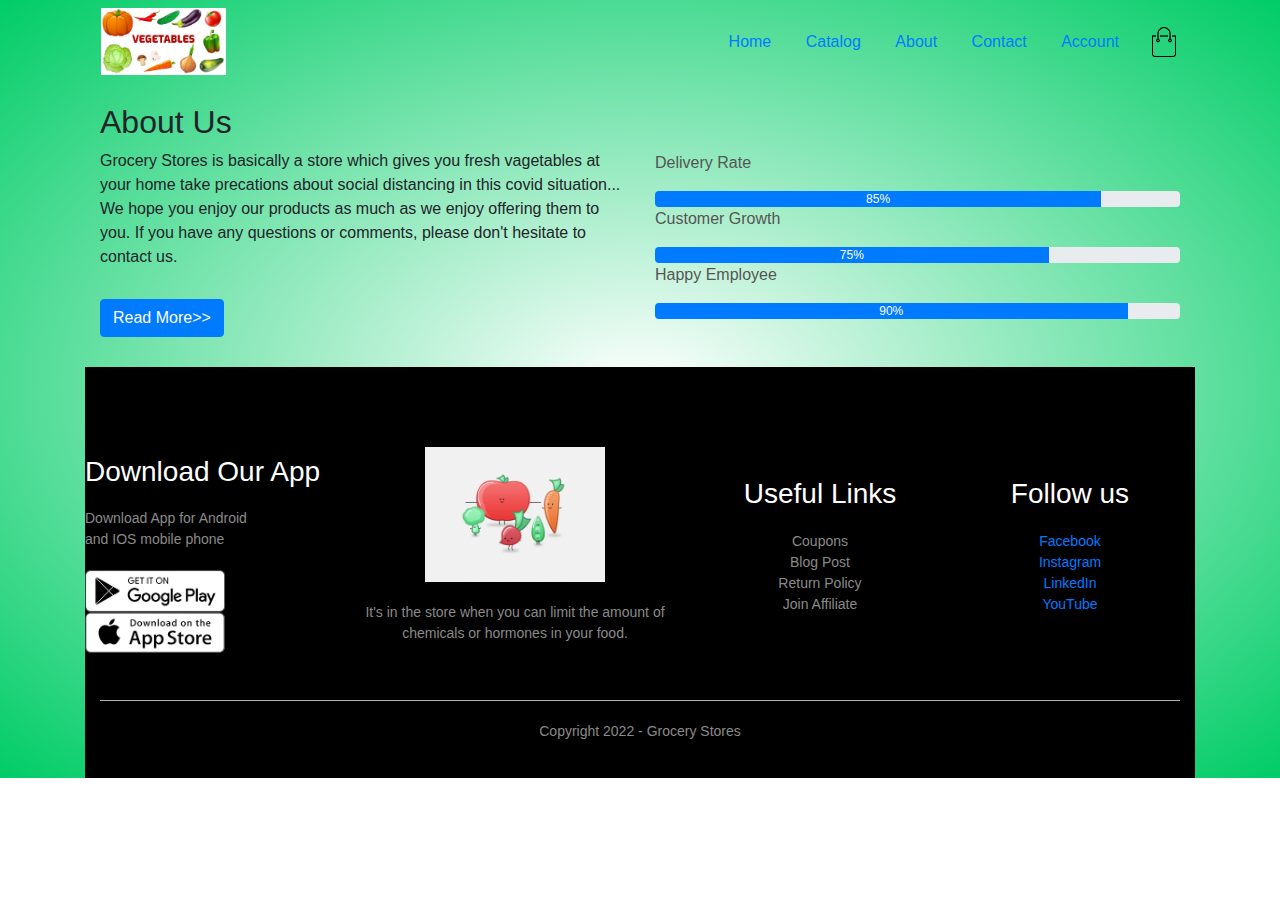
==== aboutus.html @ 0890d3b9 "firts commit" ====
<!DOCTYPE html>
<html lang="en">
  <head>
    <meta charset="UTF-8" />
    <meta name="viewport" content="width=device-width, initial-scale=1.0" />
    <title>About Us</title>
    <link rel="stylesheet" href="style.css" />
    <link
      href="https://fonts.googleapis.com/css2?family=Poppins:ital,wght@0,300;0,400;0,500;0,600;0,700;1,200&display=swap"
      rel="stylesheet"
    />
    <link
      rel="stylesheet"
      href="https://stackpath.bootstrapcdn.com/font-awesome/4.7.0/css/font-awesome.min.css"
    />
	<link rel="stylesheet" href="style.css" media="screen" type="text/css" />
<link rel="stylesheet" href="https://stackpath.bootstrapcdn.com/bootstrap/4.4.1/css/bootstrap.min.css">
<link rel="stylesheet" href="https://stackpath.bootstrapcdn.com/font-awesome/4.7.0/css/font-awesome.min.css">
<script type="text/javascript" src="http://ajax.googleapis.com/ajax/libs/jquery/2.0.3/jquery.min.js"></script>
<script type="text/javascript" src="jquery.store.js"></script>
<script src="https://stackpath.bootstrapcdn.com/bootstrap/4.4.1/js/bootstrap.min.js"></script>
  </head>
  <body>
    <div class="header">
      <div class="container">
        <div class="navbar">
          <div class="logo">
            <a href="index.html">
              <img src="images/logo.png" alt="" width="125px"
            /></a>
          </div>
          <nav>
            <ul id="MenuItems">
              <li><a href="index.html">Home</a></li>
              <li><a href="products.html">Catalog</a></li>
              <li><a href="aboutus.html">About</a></li>
              <li><a href="contact.html">Contact</a></li>
              <li><a href="account.html">Account</a></li>
              <!-- TODo: 22:20 -->
            </ul>
          </nav>
          <a href="cart.html"
            ><img src="images/cart.png" alt="" width="30px" height="30px"
          /></a>
          <img
            src="images/menu.png"
            alt=""
            class="menu-icon"
            onclick="menutoggle()"
          />
        </div>
        
    <!----- Featurd Categories--------->
    <section id="about">
  <div class="container">
    <div class="row">
      <div class="col-md-6">
      <h2>About Us</h2>
        <div class="about-content">
       Grocery Stores is basically a store which gives you fresh vagetables at your home take precations about 
	   social distancing in this covid situation...

		We hope you enjoy our products as much as we enjoy offering them to you. If you have any questions or comments, please don't hesitate to contact us.


        </div>
      <button type="button" class="btn btn-primary">Read More>>
      
      </button>
      
      </div>
      <div class="col-md-6 skills-bar">
      <p>Delivery Rate</p>
      <div class="progress">
      <div class="progress-bar" style="width:85%;">85%</div>
      </div>
      
      <p>Customer Growth</p>
      <div class="progress">
      <div class="progress-bar" style="width:75%;">75%</div>
      </div>
      
      <p>Happy Employee</p>
      <div class="progress">
      <div class="progress-bar" style="width:90%;">90%</div>
      </div>
      
      </div>
    </div>
    
  </div>  
    </section>

    <!-- Brands -->

    
    <!-- Footer -->
    <div class="footer">
      <div class="container">
        <div class="row">
          <div class="footer-col-1">
            <h3>Download Our App</h3>
            <p>
              Download App for Android <br />
              and IOS mobile phone
            </p>
            <div class="app-logo">
              <img src="images/play-store.png" alt="" />
              <img src="images/app-store.png" alt="" />
            </div>
          </div>
          <div class="footer-col-2">
            <img src="images/HD.gif" alt="" />
            <p>
              It's in the store when you can limit the amount of chemicals or hormones in your food.
            </p>
          </div>
          <div class="footer-col-3">
            <h3>Useful Links</h3>
            <ul>
              <li>Coupons</li>
              <li>Blog Post</li>
              <li>Return Policy</li>
              <li>Join Affiliate</li>
            </ul>
          </div>

          <div class="footer-col-4">
            <h3>Follow us</h3>
            <ul>
              <li><a href="https://www.facebook.com/harshitdhawan.hh/">Facebook</a></li>
             
              <li><a href="https://www.instagram.com/ig_harshit_dhawan/">Instagram</a></li>
              <li><a href="https://www.linkedin.com/in/harshit-dhawan-1990/">LinkedIn</a></li>
              <li><a href="https://www.youtube.com/">YouTube</a></li>
            </ul>
          </div>
        </div>
        <hr />
        <p class="copyright">Copyright 2022 - Grocery Stores</p>
      </div>
    </div>
    <!-- JS for Toggle menu -->
    <script>
      var MenuItems = document.getElementById("MenuItems");

      MenuItems.style.maxHeight = "0px";

      function menutoggle() {
        if (MenuItems.style.maxHeight == "0px") {
          MenuItems.style.maxHeight = "200px";
        } else {
          MenuItems.style.maxHeight = "0px";
        }
      }
    </script>
  </body>
</html>
---- style.css ----
* {
  margin: 0;
  padding: 0;
  box-sizing: border-box;
}

body {
  font-family: "Poppins", sans-serif;
}

.navbar {
  display: flex;
  align-items: center;
  padding: 20px;
}

nav {
  flex: 1;
  text-align: right;
}

nav ul {
  display: inline-block;
  list-style-type: none;
}

nav ul li {
  display: inline-block;
  margin-right: 30px;
}

a {
  text-decoration: none;
  color: #555;
}

p {
  color: #555;
}
.container {
  max-width: 1300px;
  margin: auto;
  padding-left: 25px;
  padding-right: 25px;
}
.row {
  margin-top: 50px;
  display: flex;
  align-items: center;
  flex-wrap: wrap;
  justify-content: space-around;
}

.col-2 {
  flex-basis: 50%;
  min-width: 300px;
}
.col-2 img {
  max-width: 100%;
  padding: 50px 0;
  /* top and bottom 50 left and right 0 */
}
.col-2 h1 {
  font-size: 50px;
  line-height: 60px;
  margin: 25px 0;
}
.btn {
  display: inline-block;
  background: #ff523b;
  color: #fff;
  padding: 8px 30px;
  margin: 30px 0;
  border-radius: 5px;
  transition: background 0.5s;
}

.btn:hover {
  background-color: #563434; /* Green */
  color: #fff;
}

.header {
  background: radial-gradient(#ffffff, #00cc66);
}

.header .row {
  margin-top: 20px;
}

.categories {
  margin: 70px 0;
}

.col-3 {
  flex-basis: 30%;
  min-width: 250px;
  margin-bottom: 30px;
}

.col-3 img {
  width: 100%;
}

.small-container {
  max-width: 1080px;
  margin: auto;
  padding-left: 25px;
  padding-right: 25px;
}


.col-4 {
  flex-basis: 25%;
  padding: 10px;
  min-width: 200px;
  margin-bottom: 50px;
  transition: transform 0.5s;
}

.col-4 img {
  width: 100%;
}

.title {
  text-align: center;
  margin: 0 auto 80px;
  position: relative;
  line-height: 60px;
  color: #555;
}

.title::after {
  content: "";
  background: #ff523b;
  width: 80px;
  height: 5px;
  border-radius: 5px;
  position: absolute;
  bottom: 0;
  left: 50%;
  transform: translateX(-50%);
}

h4 {
  color: #555;
  font-weight: normal;
}

.col-4 p {
  font-size: 14px;
}

.rating .fa {
  color: #ff523b;
}

.col-4:hover {
  transform: translateY(-5px);
}
/*     offer     */
.offer {
  background: radial-gradient(#ffffff, #00cc66);
  margin-top: 80px;
  padding: 30px 0;
}

.col-2 .offer-img {
  padding: 50px;
}

small {
  color: #555;
}

/* -----Testimonial----- */

.testimonial {
  padding-top: 100px;
}
.testimonial .col-3 {
  text-align: center;
  padding: 40px 20px;
  box-shadow: 0 0 20px 0px rgba(0, 0, 0, 0.1);
  cursor: pointer;
  transition: transform 0.5s;
}
.testimonial .col-3 img {
  width: 50px;
  margin-top: 20px;
  border-radius: 50%;
}

.testimonial .col-3:hover {
  transform: translateY(-10px);
}

.fa.fa-quote-left {
  font-size: 34px;
  color: #ff523b;
}

.col-3 p {
  font-size: 12px;
  margin: 12px 0;
  color: #777;
}

.testimonial .col-3 h3 {
  font-weight: 600;
  color: #555;
  font-size: 16px;
}

/* brands */

.brands {
  margin: 100px auto;
}
.col-5 {
  width: 160px;
}
.col-5 img {
  width: 100%;
  cursor: pointer;
  filter: grayscale(100%);
}

.col-5 img:hover {
  filter: grayscale(0);
}

/* footer */
.footer {
  background: #000;
  color: #8a8a8a;
  font-size: 14px;
  padding: 60px 0 20px;
}
.footer p {
  color: #8a8a8a;
}
.footer h3 {
  color: #fff;
  margin-bottom: 20px;
}
.footer-col-1,
.footer-col-2,
.footer-col-3,
.footer-col-4 {
  min-width: 250px;
  margin-bottom: 20px;
}

.footer-col-1 {
  flex-basis: 30px;
}

.footer-col-2 {
  flex: 1;
  text-align: center;
}
.footer-col-2 img {
  width: 180px;
  margin-bottom: 20px;
}
.footer-col-3,
.footer-col-4 {
  flex-basis: 12%;
  text-align: center;
}
ul {
  list-style-type: none;
}
.app-logo {
  margin-top: 20px;
}
.app-logo img {
  width: 140px;
}

.footer hr {
  border: none;
  background: #b5b5b5;
  height: 1px;
  margin: 20px 0;
}
.copyright {
  text-align: center;
}
.menu-icon {
  width: 28px;
  margin-left: 20px;
  display: none;
}
/* Media Quer for menu */

@media only screen and (max-width: 800px) {
  nav ul {
    position: absolute;
    top: 70px;
    left: 0;
    background: #333;
    width: 100%;
    overflow: hidden;
    transition: max-height 0.5s;
  }
  nav ul li {
    display: block;
    margin-right: 50px;
    margin-top: 10px;
    margin-bottom: 10px;
  }
  nav ul li a {
    color: #fff;
  }
  .menu-icon {
    display: block;
    cursor: pointer;
  }
}

/* All Products */
.row-2 {
  justify-content: space-between;
  margin: 100px auto 50px;
}

select {
  border: 1px solid #ff523b;
  padding: 5px;
}
select:focus {
  outline: none;
}

.page-btn {
  margin: 0 auto 80px;
}
.page-btn span {
  display: inline-block;
  border: 1px solid #ff523b;
  margin-left: 10px;
  width: 40px;
  height: 40px;
  text-align: center;
  line-height: 40px;
  line-height: 40px;
  cursor: pointer;
}
.page-btn span:hover {
  background: #ff523b;
  color: #fff;
}

/* Media Quer for less than 600 screen size */
@media only screen and (max-width: 600px) {
  .row {
    text-align: center;
  }
  .col-2,
  .col-3,
  .col-4 {
    flex-basis: 100%;
  }
  .single-product .row {
    text-align: left;
  }
  .single-product .col-2 {
    padding: 20px 0;
  }
  .single-product h2 {
    font-size: 26px;
    line-height: 32px;
  }
  .cart-info p {
    display: none;
  }
}

/* Single Product Detail */
.single-product {
  margin-top: 80px;
}
.single-product .col-2 img {
  padding: 0;
}

.single-product .col-2 {
  padding: 20px;
}

.single-product h4 {
  margin: 20px 0;
  font-size: 22px;
  font-weight: bold;
}
.single-product select {
  display: block;
  padding: 10px;
  margin-top: 20px;
}

.single-product input {
  width: 50px;
  height: 40px;
  padding-left: 10px;
  font-size: 20px;
  margin-right: 10px;
  border: 1px solid #ff523b;
}
input:focus {
  outline: none;
}

.single-product .fa {
  color: #ff523b;
  margin-left: 10px;
}
.small-img-row {
  display: flex;
  justify-content: space-between;
}
.small-img-col {
  flex-basis: 24%;
  cursor: pointer;
}
/* Cart Items Details */
.cart-page {
  margin: 30px auto;
}
table {
  width: 100%;
  border-collapse: collapse;
}

.cart-info {
  display: flex;
  flex-wrap: wrap;
}
th {
  text-align: left;
  padding: 5px;
  color: #fff;
  background: #ff523b;
  font-weight: normal;
}
td {
  padding: 10px 5px;
}
td input {
  width: 40px;
  height: 30px;
  padding: 5px;
}
td a {
  color: #ff523b;
  font-size: 12px;
}

td img {
  width: 80px;
  height: 80px;
  margin-right: 10px;
}
.total-price {
  display: flex;
  justify-content: flex-end;
}

.total-price table {
  border-top: 3px solid #ff523b;
  width: 100%;
  max-width: 400px;
}
td:last-child {
  text-align: right;
}
th:last-child {
  text-align: right;
}

/* Account Page */

.account-page {
  padding: 50px 0;
  background: radial-gradient(#ffffff, #00cc66);
}
.form-container {
  background: #fff;
  width: 300px;
  height: 400px;
  position: relative;
  text-align: center;
  padding: 20px 0;
  box-shadow: 0 0 20px 0 rgba(0, 0, 0, 0.1);
  overflow: hidden;
}

.form-container span {
  font-weight: bold;
  padding: 0 10px;
  color: #555;
  cursor: pointer;
  width: 100px;
  display: inline-block;
}

.form-btn {
  display: inline-block;
}
.form-container form {
  max-width: 300px;
  padding: 0 20px;
  position: absolute;
  top: 130px;
  transition: transform 1s;
}
form input {
  width: 100%;
  height: 30px;
  margin: 10px 0;
  padding: 0 10px;
  border: 1px solid #ccc;
}

form .btn {
  width: 100%;
  border: none;
  cursor: pointer;
  margin: 10px;
}
form .btn:focus {
  outline: none;
}

#LoginForm {
  left: -300px;
}
#RegForm {
  left: 0;
}

form a {
  font-size: 12px;
}
#indicator {
  width: 100px;
  border: none;
  background: #ff523b;
  height: 3px;
  margin-top: 8px;
  transform: translateX(100px);
  transition: transform 1s;
}
---- style.css ----
* {
  margin: 0;
  padding: 0;
  box-sizing: border-box;
}

body {
  font-family: "Poppins", sans-serif;
}

.navbar {
  display: flex;
  align-items: center;
  padding: 20px;
}

nav {
  flex: 1;
  text-align: right;
}

nav ul {
  display: inline-block;
  list-style-type: none;
}

nav ul li {
  display: inline-block;
  margin-right: 30px;
}

a {
  text-decoration: none;
  color: #555;
}

p {
  color: #555;
}
.container {
  max-width: 1300px;
  margin: auto;
  padding-left: 25px;
  padding-right: 25px;
}
.row {
  margin-top: 50px;
  display: flex;
  align-items: center;
  flex-wrap: wrap;
  justify-content: space-around;
}

.col-2 {
  flex-basis: 50%;
  min-width: 300px;
}
.col-2 img {
  max-width: 100%;
  padding: 50px 0;
  /* top and bottom 50 left and right 0 */
}
.col-2 h1 {
  font-size: 50px;
  line-height: 60px;
  margin: 25px 0;
}
.btn {
  display: inline-block;
  background: #ff523b;
  color: #fff;
  padding: 8px 30px;
  margin: 30px 0;
  border-radius: 5px;
  transition: background 0.5s;
}

.btn:hover {
  background-color: #563434; /* Green */
  color: #fff;
}

.header {
  background: radial-gradient(#ffffff, #00cc66);
}

.header .row {
  margin-top: 20px;
}

.categories {
  margin: 70px 0;
}

.col-3 {
  flex-basis: 30%;
  min-width: 250px;
  margin-bottom: 30px;
}

.col-3 img {
  width: 100%;
}

.small-container {
  max-width: 1080px;
  margin: auto;
  padding-left: 25px;
  padding-right: 25px;
}


.col-4 {
  flex-basis: 25%;
  padding: 10px;
  min-width: 200px;
  margin-bottom: 50px;
  transition: transform 0.5s;
}

.col-4 img {
  width: 100%;
}

.title {
  text-align: center;
  margin: 0 auto 80px;
  position: relative;
  line-height: 60px;
  color: #555;
}

.title::after {
  content: "";
  background: #ff523b;
  width: 80px;
  height: 5px;
  border-radius: 5px;
  position: absolute;
  bottom: 0;
  left: 50%;
  transform: translateX(-50%);
}

h4 {
  color: #555;
  font-weight: normal;
}

.col-4 p {
  font-size: 14px;
}

.rating .fa {
  color: #ff523b;
}

.col-4:hover {
  transform: translateY(-5px);
}
/*     offer     */
.offer {
  background: radial-gradient(#ffffff, #00cc66);
  margin-top: 80px;
  padding: 30px 0;
}

.col-2 .offer-img {
  padding: 50px;
}

small {
  color: #555;
}

/* -----Testimonial----- */

.testimonial {
  padding-top: 100px;
}
.testimonial .col-3 {
  text-align: center;
  padding: 40px 20px;
  box-shadow: 0 0 20px 0px rgba(0, 0, 0, 0.1);
  cursor: pointer;
  transition: transform 0.5s;
}
.testimonial .col-3 img {
  width: 50px;
  margin-top: 20px;
  border-radius: 50%;
}

.testimonial .col-3:hover {
  transform: translateY(-10px);
}

.fa.fa-quote-left {
  font-size: 34px;
  color: #ff523b;
}

.col-3 p {
  font-size: 12px;
  margin: 12px 0;
  color: #777;
}

.testimonial .col-3 h3 {
  font-weight: 600;
  color: #555;
  font-size: 16px;
}

/* brands */

.brands {
  margin: 100px auto;
}
.col-5 {
  width: 160px;
}
.col-5 img {
  width: 100%;
  cursor: pointer;
  filter: grayscale(100%);
}

.col-5 img:hover {
  filter: grayscale(0);
}

/* footer */
.footer {
  background: #000;
  color: #8a8a8a;
  font-size: 14px;
  padding: 60px 0 20px;
}
.footer p {
  color: #8a8a8a;
}
.footer h3 {
  color: #fff;
  margin-bottom: 20px;
}
.footer-col-1,
.footer-col-2,
.footer-col-3,
.footer-col-4 {
  min-width: 250px;
  margin-bottom: 20px;
}

.footer-col-1 {
  flex-basis: 30px;
}

.footer-col-2 {
  flex: 1;
  text-align: center;
}
.footer-col-2 img {
  width: 180px;
  margin-bottom: 20px;
}
.footer-col-3,
.footer-col-4 {
  flex-basis: 12%;
  text-align: center;
}
ul {
  list-style-type: none;
}
.app-logo {
  margin-top: 20px;
}
.app-logo img {
  width: 140px;
}

.footer hr {
  border: none;
  background: #b5b5b5;
  height: 1px;
  margin: 20px 0;
}
.copyright {
  text-align: center;
}
.menu-icon {
  width: 28px;
  margin-left: 20px;
  display: none;
}
/* Media Quer for menu */

@media only screen and (max-width: 800px) {
  nav ul {
    position: absolute;
    top: 70px;
    left: 0;
    background: #333;
    width: 100%;
    overflow: hidden;
    transition: max-height 0.5s;
  }
  nav ul li {
    display: block;
    margin-right: 50px;
    margin-top: 10px;
    margin-bottom: 10px;
  }
  nav ul li a {
    color: #fff;
  }
  .menu-icon {
    display: block;
    cursor: pointer;
  }
}

/* All Products */
.row-2 {
  justify-content: space-between;
  margin: 100px auto 50px;
}

select {
  border: 1px solid #ff523b;
  padding: 5px;
}
select:focus {
  outline: none;
}

.page-btn {
  margin: 0 auto 80px;
}
.page-btn span {
  display: inline-block;
  border: 1px solid #ff523b;
  margin-left: 10px;
  width: 40px;
  height: 40px;
  text-align: center;
  line-height: 40px;
  line-height: 40px;
  cursor: pointer;
}
.page-btn span:hover {
  background: #ff523b;
  color: #fff;
}

/* Media Quer for less than 600 screen size */
@media only screen and (max-width: 600px) {
  .row {
    text-align: center;
  }
  .col-2,
  .col-3,
  .col-4 {
    flex-basis: 100%;
  }
  .single-product .row {
    text-align: left;
  }
  .single-product .col-2 {
    padding: 20px 0;
  }
  .single-product h2 {
    font-size: 26px;
    line-height: 32px;
  }
  .cart-info p {
    display: none;
  }
}

/* Single Product Detail */
.single-product {
  margin-top: 80px;
}
.single-product .col-2 img {
  padding: 0;
}

.single-product .col-2 {
  padding: 20px;
}

.single-product h4 {
  margin: 20px 0;
  font-size: 22px;
  font-weight: bold;
}
.single-product select {
  display: block;
  padding: 10px;
  margin-top: 20px;
}

.single-product input {
  width: 50px;
  height: 40px;
  padding-left: 10px;
  font-size: 20px;
  margin-right: 10px;
  border: 1px solid #ff523b;
}
input:focus {
  outline: none;
}

.single-product .fa {
  color: #ff523b;
  margin-left: 10px;
}
.small-img-row {
  display: flex;
  justify-content: space-between;
}
.small-img-col {
  flex-basis: 24%;
  cursor: pointer;
}
/* Cart Items Details */
.cart-page {
  margin: 30px auto;
}
table {
  width: 100%;
  border-collapse: collapse;
}

.cart-info {
  display: flex;
  flex-wrap: wrap;
}
th {
  text-align: left;
  padding: 5px;
  color: #fff;
  background: #ff523b;
  font-weight: normal;
}
td {
  padding: 10px 5px;
}
td input {
  width: 40px;
  height: 30px;
  padding: 5px;
}
td a {
  color: #ff523b;
  font-size: 12px;
}

td img {
  width: 80px;
  height: 80px;
  margin-right: 10px;
}
.total-price {
  display: flex;
  justify-content: flex-end;
}

.total-price table {
  border-top: 3px solid #ff523b;
  width: 100%;
  max-width: 400px;
}
td:last-child {
  text-align: right;
}
th:last-child {
  text-align: right;
}

/* Account Page */

.account-page {
  padding: 50px 0;
  background: radial-gradient(#ffffff, #00cc66);
}
.form-container {
  background: #fff;
  width: 300px;
  height: 400px;
  position: relative;
  text-align: center;
  padding: 20px 0;
  box-shadow: 0 0 20px 0 rgba(0, 0, 0, 0.1);
  overflow: hidden;
}

.form-container span {
  font-weight: bold;
  padding: 0 10px;
  color: #555;
  cursor: pointer;
  width: 100px;
  display: inline-block;
}

.form-btn {
  display: inline-block;
}
.form-container form {
  max-width: 300px;
  padding: 0 20px;
  position: absolute;
  top: 130px;
  transition: transform 1s;
}
form input {
  width: 100%;
  height: 30px;
  margin: 10px 0;
  padding: 0 10px;
  border: 1px solid #ccc;
}

form .btn {
  width: 100%;
  border: none;
  cursor: pointer;
  margin: 10px;
}
form .btn:focus {
  outline: none;
}

#LoginForm {
  left: -300px;
}
#RegForm {
  left: 0;
}

form a {
  font-size: 12px;
}
#indicator {
  width: 100px;
  border: none;
  background: #ff523b;
  height: 3px;
  margin-top: 8px;
  transform: translateX(100px);
  transition: transform 1s;
}
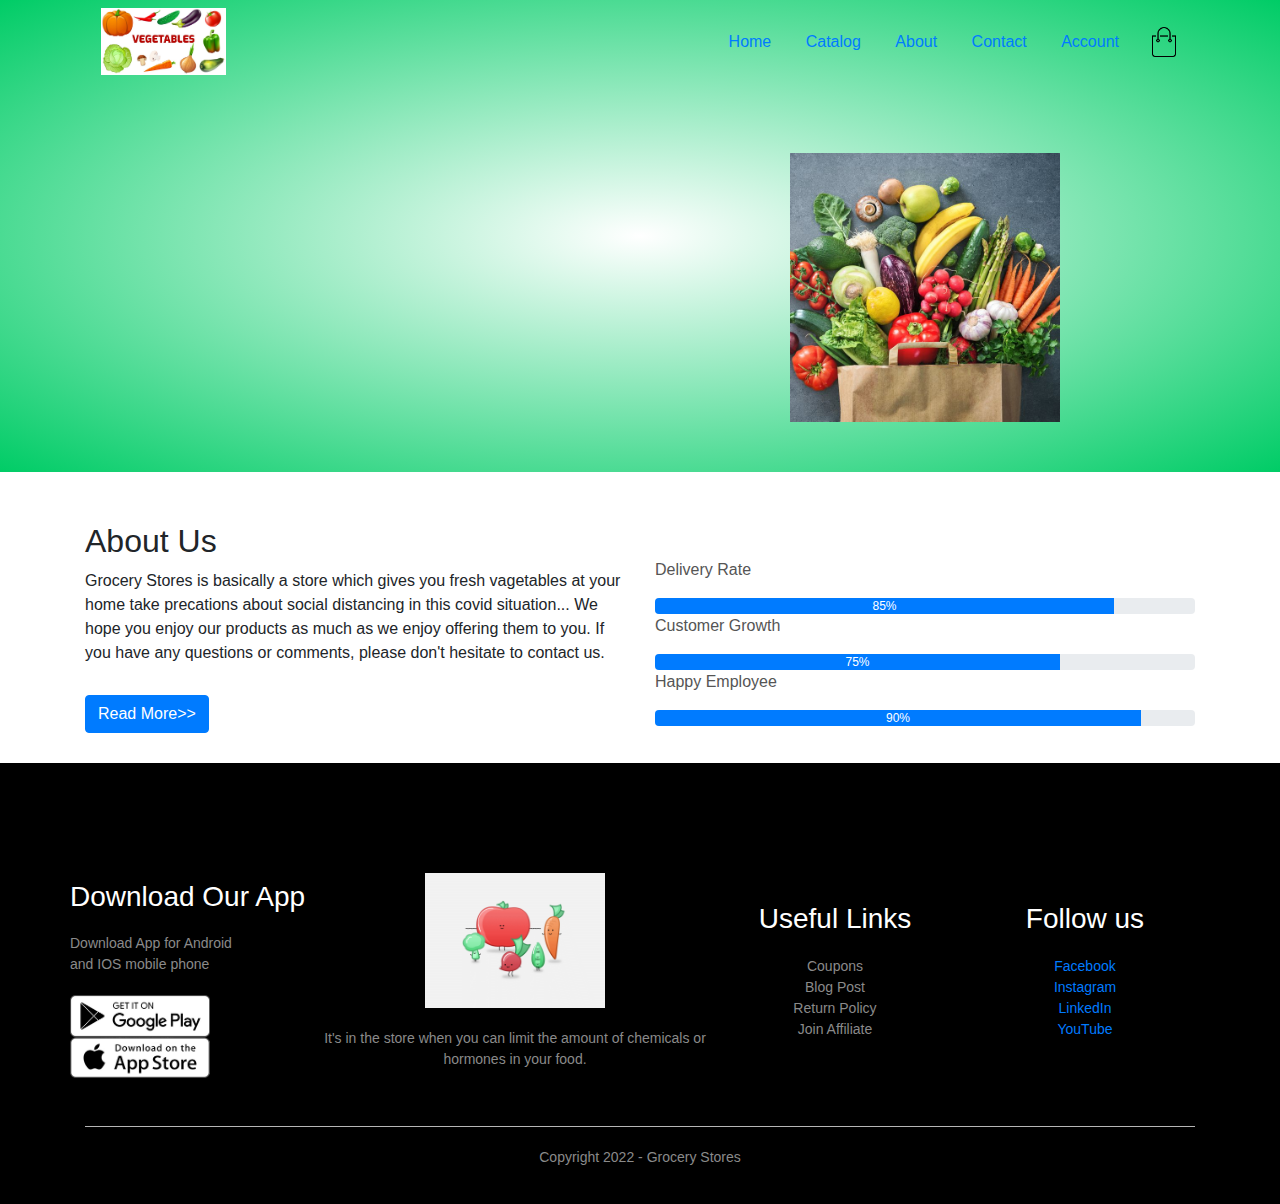
==== commit 7bd289f2: "Update aboutus.html" ====
--- a/aboutus.html
+++ b/aboutus.html
@@ -49,7 +49,18 @@
             onclick="menutoggle()"
           />
         </div>
-        
+        <div class="row">
+          <div class="col-2">
+           
+            
+            
+          </div>
+          <div class="col-2">
+            <img src="images/image1.png" alt="" />
+          </div>
+        </div>
+      </div>
+    </div>
     <!----- Featurd Categories--------->
     <section id="about">
   <div class="container">
@@ -155,4 +166,4 @@
       }
     </script>
   </body>
-</html>+</html>
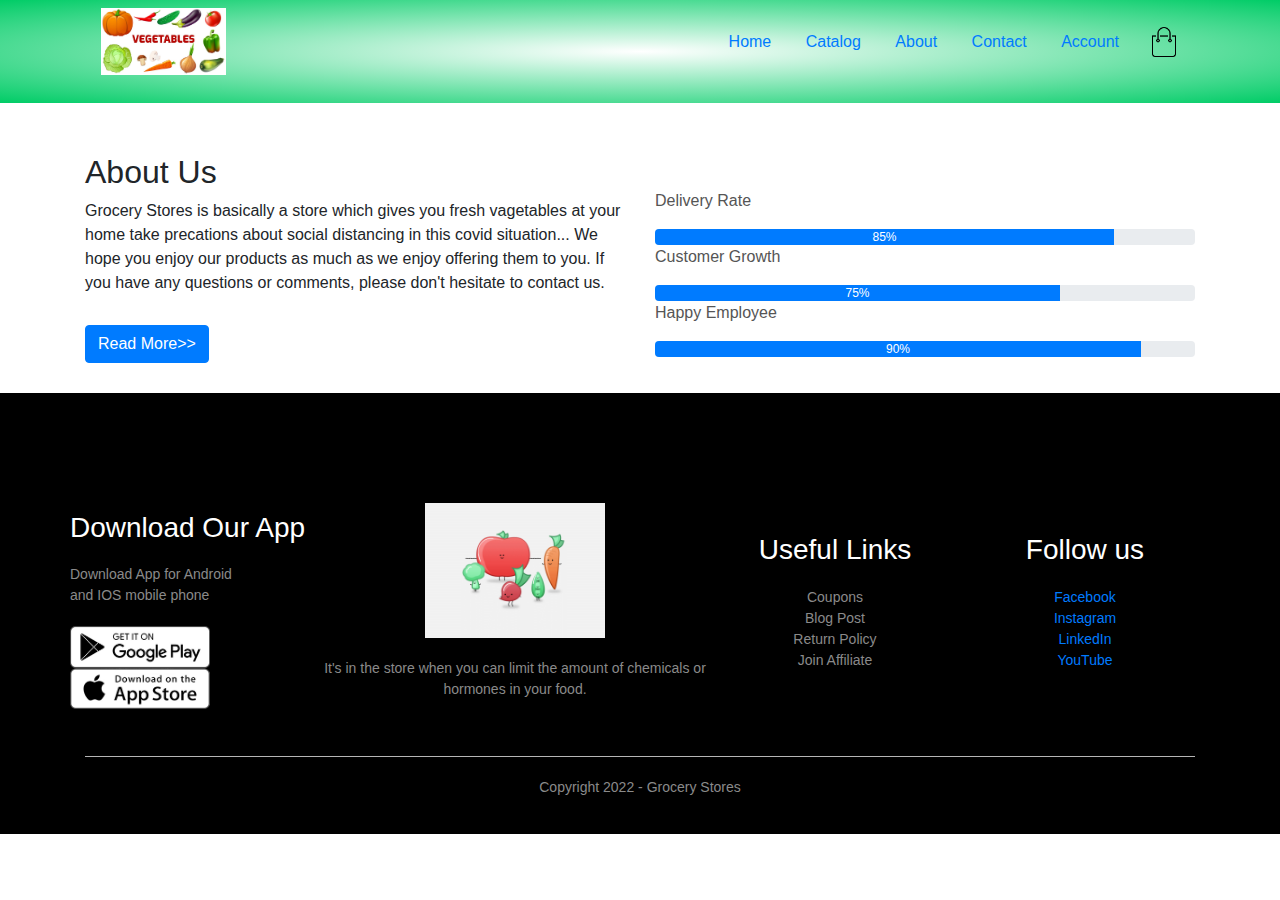
==== commit ec802a58: "Update aboutus.html" ====
--- a/aboutus.html
+++ b/aboutus.html
@@ -56,7 +56,7 @@
             
           </div>
           <div class="col-2">
-            <img src="images/image1.png" alt="" />
+          
           </div>
         </div>
       </div>
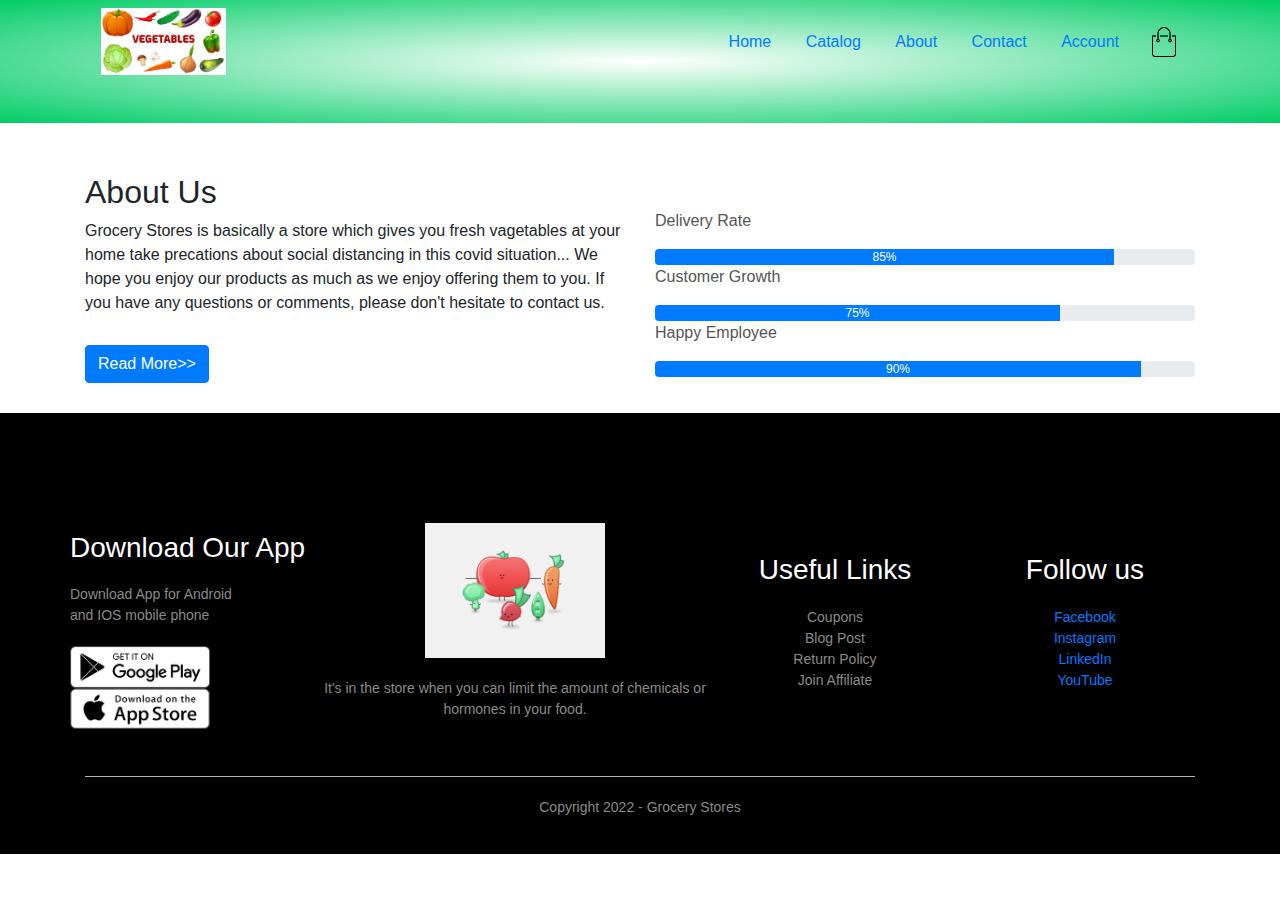
==== commit 278020db: "Update aboutus.html" ====
--- a/aboutus.html
+++ b/aboutus.html
@@ -48,6 +48,16 @@
             class="menu-icon"
             onclick="menutoggle()"
           />
+        </div>
+        <div class="row">
+          <div class="col-2">
+           
+            
+            
+          </div>
+          <div class="col-2">
+          
+          </div>
         </div>
         <div class="row">
           <div class="col-2">
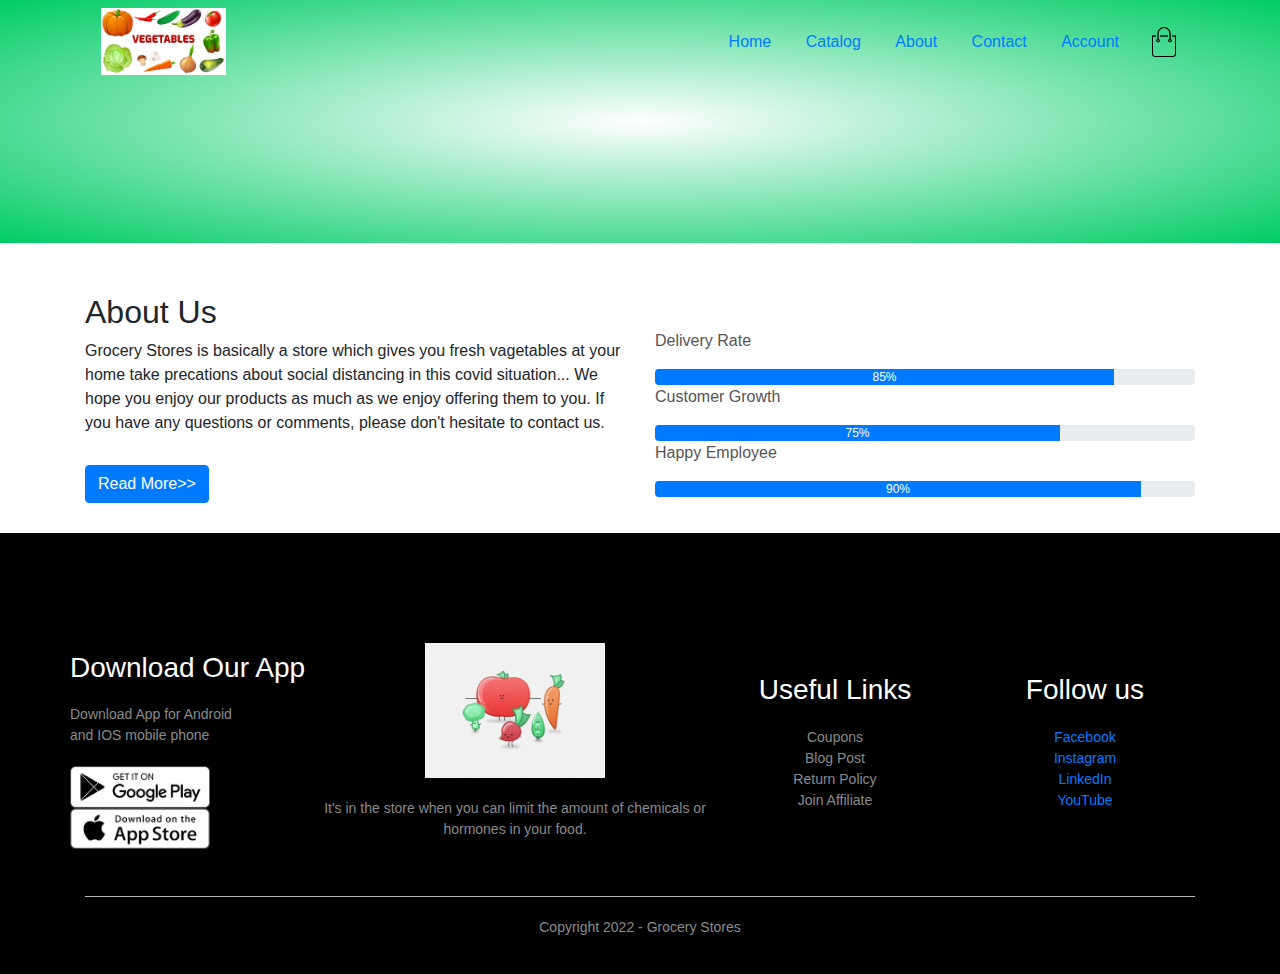
==== commit 2ff66ce1: "Update aboutus.html" ====
--- a/aboutus.html
+++ b/aboutus.html
@@ -69,6 +69,66 @@
           
           </div>
         </div>
+        <div class="row">
+          <div class="col-2">
+           
+            
+            
+          </div>
+          <div class="col-2">
+          
+          </div>
+        </div>
+        <div class="row">
+          <div class="col-2">
+           
+            
+            
+          </div>
+          <div class="col-2">
+          
+          </div>
+        </div>
+         <div class="row">
+          <div class="col-2">
+           
+            
+            
+          </div>
+          <div class="col-2">
+          
+          </div>
+        </div>
+         <div class="row">
+          <div class="col-2">
+           
+            
+            
+          </div>
+          <div class="col-2">
+          
+          </div>
+        </div>
+         <div class="row">
+          <div class="col-2">
+           
+            
+            
+          </div>
+          <div class="col-2">
+          
+          </div>
+        </div>
+        <div class="row">
+          <div class="col-2">
+           
+            
+            
+          </div>
+          <div class="col-2">
+          
+          </div>
+        </div>
       </div>
     </div>
     <!----- Featurd Categories--------->
